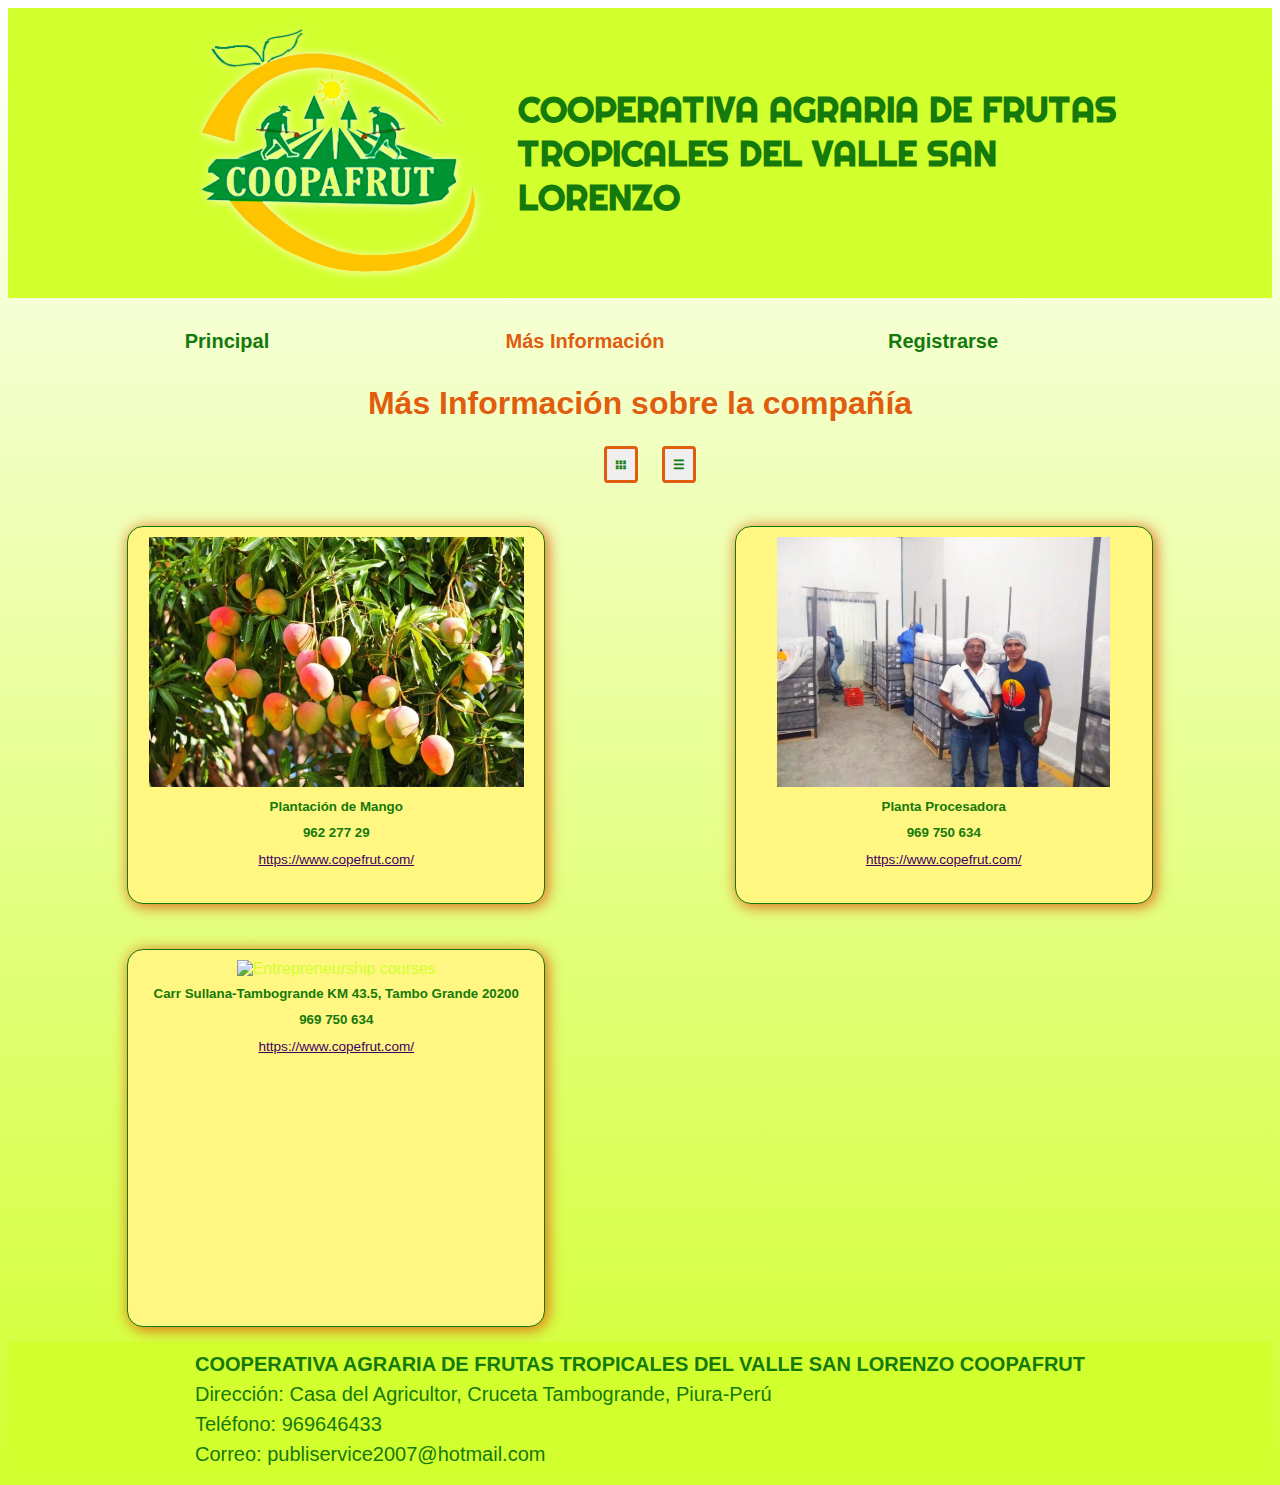
==== activities.html @ f825b4f1 "Coopafrut" ====
<!DOCTYPE html>
<html lang="en">
<head>
    <meta charset="UTF-8">
    <meta name="viewport" content="width=device-width, initial-scale=1.0">
    <title>Coopafrut - Más Información</title>
    <meta name="author" content="Estefania Ortiz Ramirez">
    <meta name="description" content="COOPAFRUT of Tambogrande Piura-Perú, here it's the home page.">
    <link rel="stylesheet" href="styles/activities.css">
    <link rel="icon" href="images/cfruticon.ico">
    <script src="scripts/activities.js" defer></script>
    <meta property="og:title" content="Coopafrut">
    <meta property="og:type" content="website">
    <meta property="og:image" content="https://Estefania-2023.github.io/Coopafrut/images/coopafrutlogo.webp">
    <meta property="og:url" content="https://estefania-2023.github.io/Coopafrut/activities.html">
</head>
<body>
    <header>
        <div id="titledescription">
            <img src="images/coopafrutlogo.webp" alt="Coopafrut Logo" width="320" height="250">
          <h1>COOPERATIVA AGRARIA DE FRUTAS TROPICALES DEL VALLE SAN LORENZO</h1>
        </div>
    </header>
      <button id="menu" title="menu"></button>
        <nav id="animate">
            <ul class="navigation">
                <li><a href="index.html" title="Home Page">Principal</a></li>
                <li><a href="activities.html" title="Activities" class="active">Más Información</a></li>
                <li><a href="join.html" title="Join">Registrarse</a></li>
            </ul>
        </nav>
    
    <main>
        <h2>Más Información sobre la compañía</h2>
        <div class="menu">
            <button id="grid">𝍖</button>
            <button id="list">&#9776;</button>
        </div>
        <article class="grid">
            
        </article>
    </main>
    <footer>
        <div>
            <p><b>COOPERATIVA AGRARIA DE FRUTAS TROPICALES DEL VALLE SAN LORENZO COOPAFRUT</b></p>
            <p>Dirección: Casa del Agricultor,
                Cruceta Tambogrande, Piura-Perú</p>    
            <p>Teléfono: 969646433</p> 
            <p>Correo: publiservice2007@hotmail.com</p>
        </div>
    </footer>
</body>
</html>
---- styles/activities.css ----
@import url('https://fonts.googleapis.com/css2?family=Kanit:ital,wght@0,100;0,200;0,300;0,400;0,500;0,600;0,700;0,800;0,900;1,100;1,200;1,300;1,400;1,500;1,600;1,700;1,800;1,900&family=Righteous&display=swap');
:root {
    --primary-color: #fff782;
    --secondary-color: #e05d10;
    --accent1-color: hsl(73, 100%, 59%);
    --accent2-color: hsl(115, 84%, 26%);

    --heading-font: Righteous;
    --paragraph-font: Kanit ;
}
body {
    font-family: Arial, sans-serif;
    background-image: linear-gradient(rgb(255, 255, 255), var(--accent1-color));
}

header {
    background-color: var(--accent1-color);
    display: block;
}


header img {
  margin: 20px;
  filter: drop-shadow(1px 1px 5px rgb(254, 255, 188));    
}

h1 {
    font-family: "Ubuntu", sans-serif;
    text-align: left;
    font-family: var(--heading-font);
    font-weight: normal;
    color: var(--accent2-color);
    font-weight: bold;
    margin-right: 5px;
}

h2{
  font-family: var(--heading-font);
  color: var(--secondary-color);
}

#titledescription {
    display: flex;
    align-items: center;
    justify-content: center;
    margin-right : 100px ;
}

nav  {
    display: grid;
    grid-template-rows: 0fr; 
    transition: grid-template-rows 0.5s ease-out; 
    padding: 0;
  margin: 0;
}

nav ul {
    overflow: hidden;
    list-style-type: none;
}

nav.open {
	grid-template-rows: 1fr;
}

nav a {
    display: block;
    color: var(--accent2-color);
    text-align: center;
    padding: 1rem;
    text-decoration: none;
    font-weight: bold;
  font-size: 20px;
}

nav a:hover {
    text-decoration: underline; 
    background-color:var(--primary-color);
}

.active {
    color: var(--secondary-color);
}

#menu {
	font-size: 3rem;
	border: 0;
	background: none;
	color: var(--secondary-color);
	position: absolute;
  padding: 5px;
	top: 8rem;
	right: 1rem;
  font-weight: 700;
}

#menu::before {
	content: "☰";
}

#menu.open::before {
	content: "X";
}

footer {
    margin-top: 20px;
    padding: 5px;
    background-color: var(--accent1-color);
}

footer p {
    margin: 5px;
    padding: 1px;
    font-size: 20px;
    color: var(--accent2-color);
}
h1{font-size: 35px;}
h2, h3 {font-size: 32px;
font-family: var(--paragraph-font);}
h2, h3 {
    font-family: var(--heading);
    font-weight: 800;
    margin: 0px;
    text-align: center;
}
.menu {
	margin: 1rem auto;
	padding: 0.5rem;
	text-align: center;
}
h4, h5, h6, button {
    font-family: var(--paragraph);
    font-weight: 500;
    margin: 0px 0px 4px 0px;
}
a, li, span, label {
    font-family: var(--paragraph);
    font-weight: 400;
    margin: 0px;
}

p { 
    font-family: var(--paragraph);
    font-weight: 400;
    margin: 0px 0px 4px 0px;
    font-size: 25px;
    padding: 5px;
    color: var(--accent2-color);
}
#grid, #list{
    border-radius: 10%;
    border: 3px solid var(--secondary-color);
    color: var(--accent2-color);
    margin-left: 20px;
}

.menu button {
	padding: 0.5rem;
	font-weight: 700;
}
.grid {
	display: grid;
	grid-template-columns: repeat(auto-fit, minmax(450px, 1fr));
	grid-gap: 15px;
    place-items: center;
	align-items: center;
}

.grid section {
    padding: 0.5rem;
    width: 400px;
    height: 360px;
    margin: 15px;
    color: var(--accent1-color);
	text-align: center; 
    background-color: var(--primary-color);
    border: 1.5px solid var(--accent2-color);
    border-radius: 1rem;
    box-shadow: 2px 2px 15px var(--secondary-color);
}

.grid .hidep {
    display: none;
}

.grid p {
    max-width: 100%;
}

.grid section > * {
	margin: 0.1rem;
}

.list section > * {
	margin: 0 1rem;
}

.list section {
    padding: 10px;
    color: var(--accent1-color);
}

.list section img {
	display: none; 
}

.list section:nth-child(even) {
	background-color: var(--primary-color);
    color: var(--accent1-color);
}

section p {
	font-weight: 600;
	font-size: smaller;
}

section a {
	font-family: Arial, sans-serif;
	font-size: 0.85rem;
	color: rgb(63, 0, 100);
}

.grid img {
	height: 250px;
	width: auto; 
}

@media only screen and (min-width: 54rem) {

    main {
        max-width: 75rem;
    }
    header, nav, main, footer {
        margin:auto;
    }

    nav ul {
		display: flex;
	}

	nav ul li {
		flex: 1 1 100%;
	}
    #menu {
		display: none; 
	}

    header, footer{
        display: flex;
        align-items: center;
        justify-content: center;
    }

    #titledescription {
        margin-left: 150px;
    }

    nav {
        grid-template-rows: 1fr;
        margin-right: 150px;
    }
}
@media screen and (max-width: 650px) {
    header img {
      margin: 20px;
      width: 110px;
      height: 88px;
      filter: drop-shadow(1px 1px 5px rgb(254, 255, 188));    
    } 
    h1{
      font-size: 25px;
      display: flex;
    }
  }
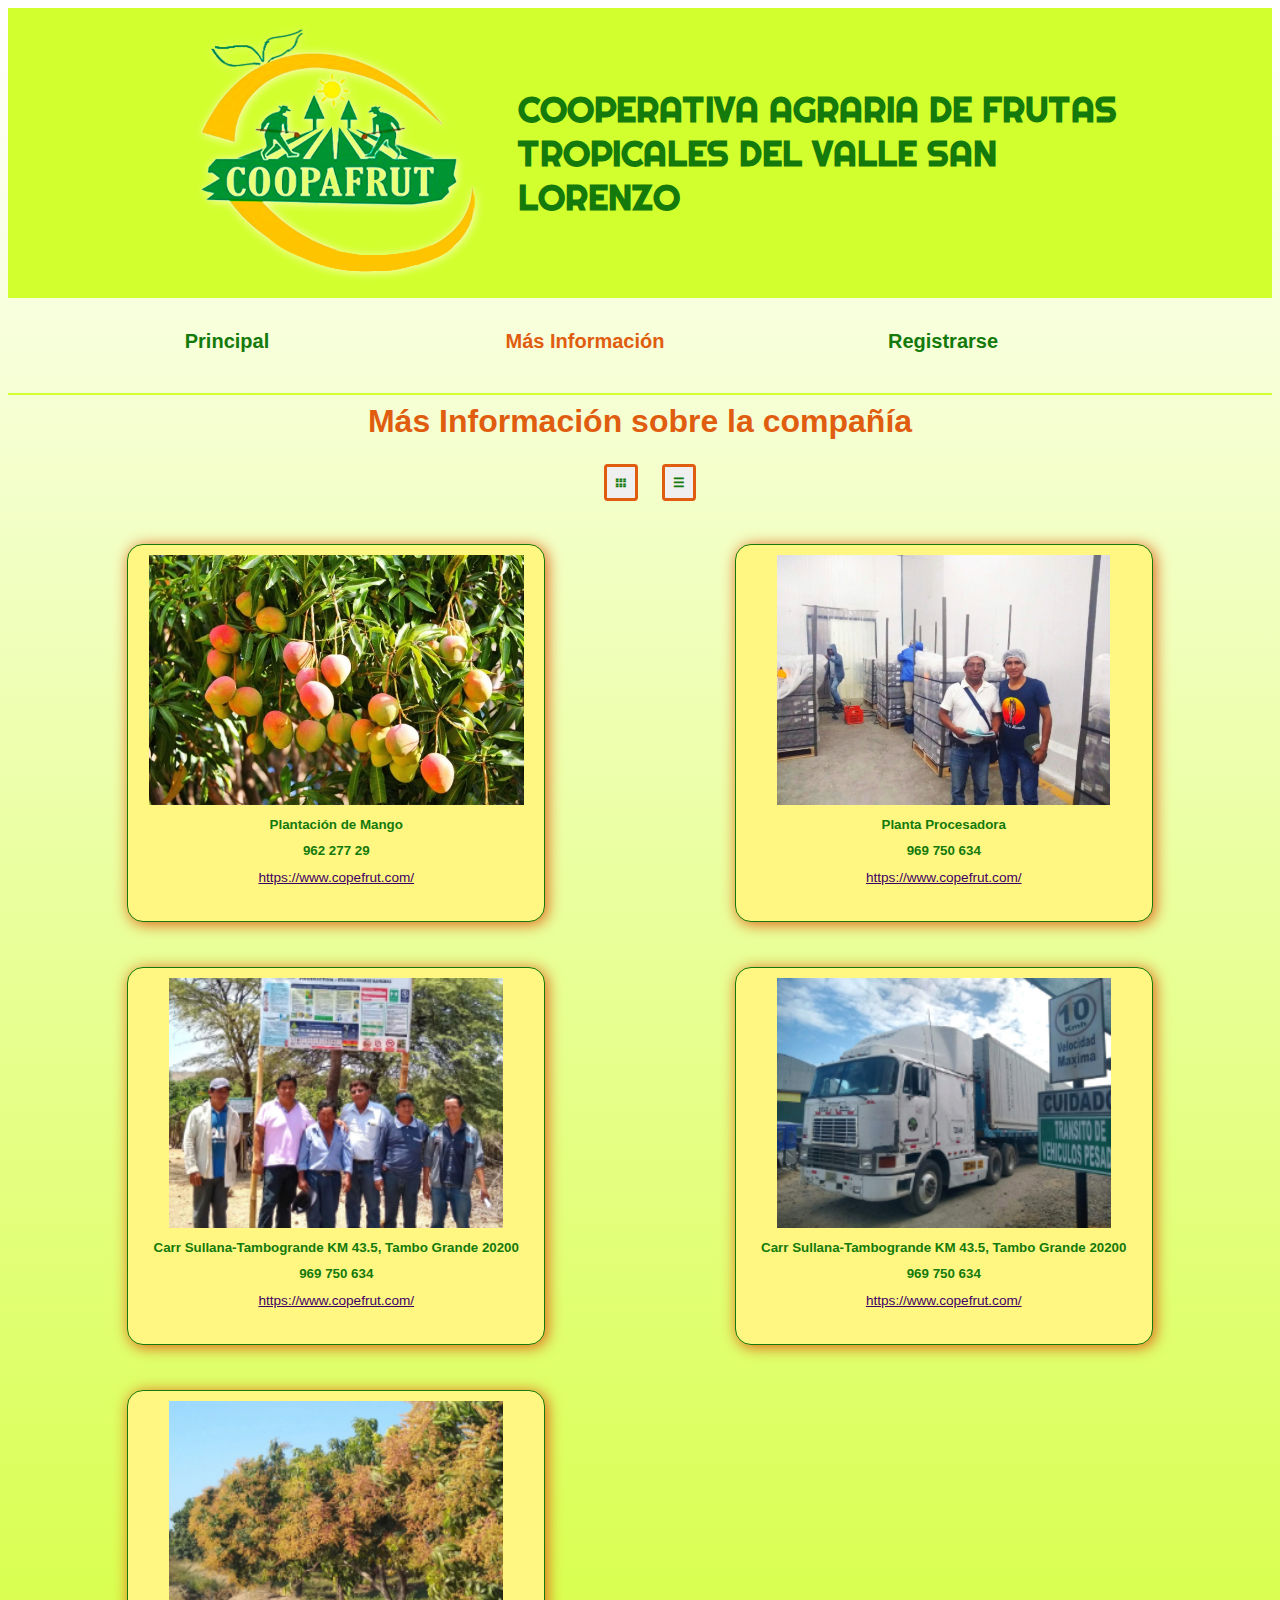
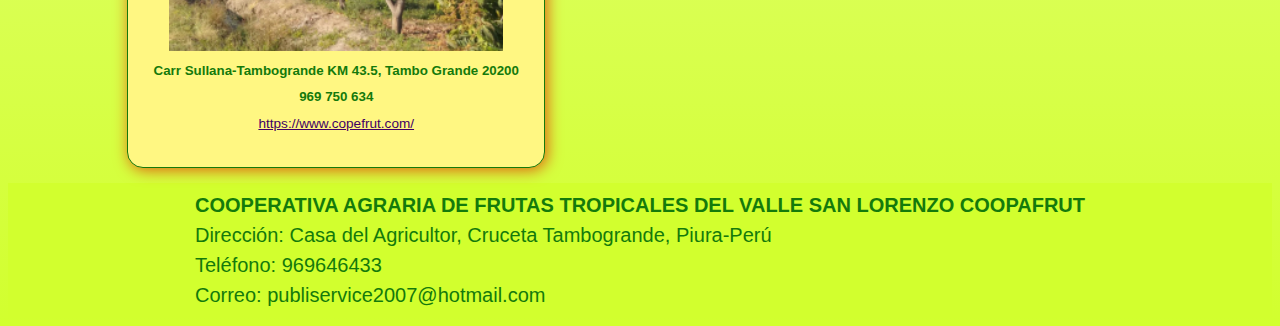
==== commit 1b6fe151: "Coopafrut" ====
--- a/activities.html
+++ b/activities.html
@@ -29,7 +29,7 @@
                 <li><a href="join.html" title="Join">Registrarse</a></li>
             </ul>
         </nav>
-    
+        <hr>
     <main>
         <h2>Más Información sobre la compañía</h2>
         <div class="menu">
--- a/styles/activities.css
+++ b/styles/activities.css
@@ -37,6 +37,9 @@
 h2{
   font-family: var(--heading-font);
   color: var(--secondary-color);
+}
+hr {
+    border: 1px solid var(--accent1-color);
 }
 
 #titledescription {
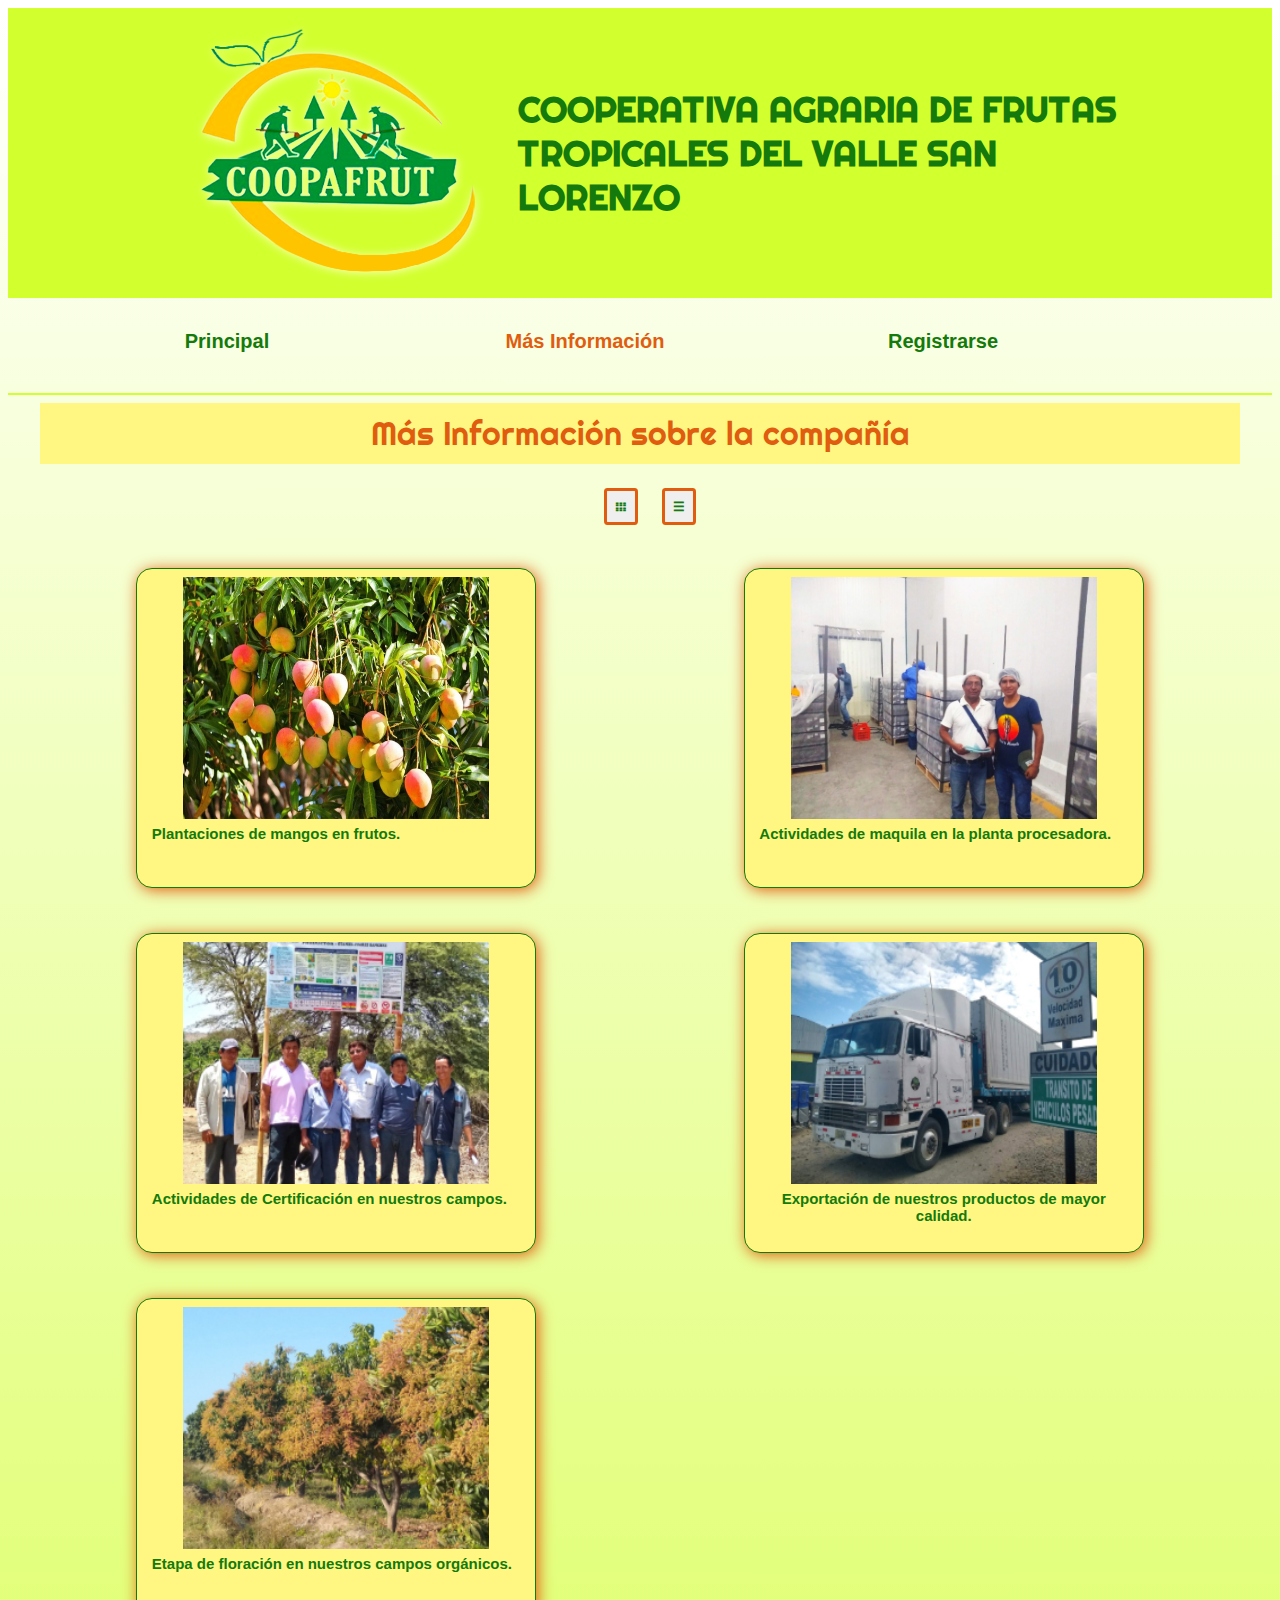
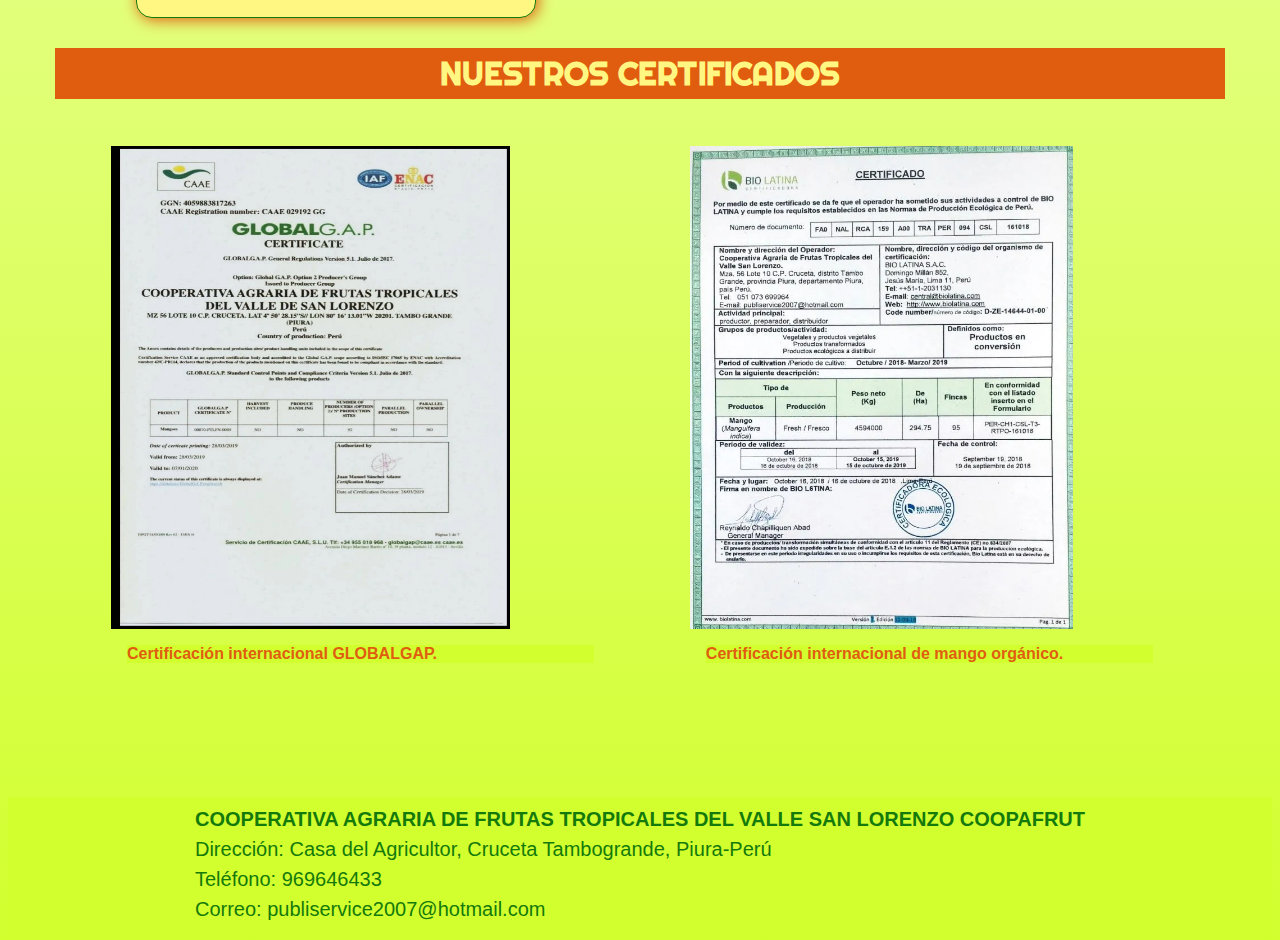
==== commit 73168aa3: "Coopafrut" ====
--- a/activities.html
+++ b/activities.html
@@ -39,6 +39,17 @@
         <article class="grid">
             
         </article>
+        <h3 class="box-title1">NUESTROS CERTIFICADOS</h3>
+        <div class="idea">
+            <figure class="card-content">
+                <img src="images/certificado1.webp" alt="Certificado" width="710" height="985" loading="lazy">
+                <figcaption>Certificación internacional GLOBALGAP.</figcaption>
+            </figure>
+            <figure class="card-content">
+                <img src="images/certificado2.webp" alt="Certificado" width="682" height="916" loading="lazy">
+                <figcaption>Certificación internacional de mango orgánico.</figcaption>
+            </figure>
+        </div>
     </main>
     <footer>
         <div>
--- a/styles/activities.css
+++ b/styles/activities.css
@@ -118,13 +118,22 @@
     color: var(--accent2-color);
 }
 h1{font-size: 35px;}
-h2, h3 {font-size: 32px;
-font-family: var(--paragraph-font);}
-h2, h3 {
-    font-family: var(--heading);
+h2, h3 {font-size: 32px;}
+h2 {
+    font-family: var(--heading-font);
     font-weight: 800;
     margin: 0px;
     text-align: center;
+    color: var(--accent2-color);
+}
+h3 {
+    font-family: var(--heading-font);
+    font-weight: 800;
+    margin: 15px;
+    padding: 5px;
+    text-align: center;
+    color: var(--primary-color);
+    background-color: var(--secondary-color);
 }
 .menu {
 	margin: 1rem auto;
@@ -172,7 +181,7 @@
 .grid section {
     padding: 0.5rem;
     width: 400px;
-    height: 360px;
+    height: 320px;
     margin: 15px;
     color: var(--accent1-color);
 	text-align: center; 
@@ -187,7 +196,10 @@
 }
 
 .grid p {
-    max-width: 100%;
+    font-size: 15px;
+    margin: 15px;
+    display: flex;
+    text-align: center;
 }
 
 .grid section > * {
@@ -224,9 +236,184 @@
 }
 
 .grid img {
-	height: 250px;
-	width: auto; 
-}
+	height: 80%;
+	width: 80%;
+    display: flex; 
+    margin:0 auto;
+}
+/* Form */
+html {-webkit-text-size-adjust: 100%; -ms-text-size-adjust: 100%;}
+* { -moz-box-sizing: border-box; -webkit-box-sizing: border-box; box-sizing: border-box; }
+
+.form1 {
+    margin-top: 2rem;
+    margin-bottom: 2rem;
+    border-radius: 8px;
+    padding: 20px;
+    box-shadow: 1px 5px 5px rgba(0, 0, 0, 0.295); 
+}
+
+.form1 fieldset {
+    margin: 2rem 0;
+    border: 1px solid #ddd;
+    border-radius: 6px;
+    padding: .5rem 2%;
+    justify-content: center;
+    color: var(--accent2-color);
+}
+
+.form1 legend {
+    padding: 0 .5rem;
+}
+
+.form1 label {
+    display: block;
+    padding-top: 1.5rem;
+    font-size: 1rem;   
+}
+
+.form1 div{
+    padding-top: 1.5rem;
+    font-size: 1rem;
+}
+
+.form1 input[type="text"],
+.form1 input[type="tel"],
+.form1 input[type="email"],
+.form1 textarea
+ {
+    background-color: #fff ;
+    display: block;
+    border: solid 1px #999;
+    border-radius: 6px;
+    padding: .75rem;
+    color: #555;
+    width: 100%;
+    max-width: 400px;
+    appearance: none;
+}
+
+.form1 input[type="radio"],
+.form1 input[type="checkbox"] {
+    margin-right: 6px;
+}
+
+.form1 input[type="submit"]{
+    border:none;
+    background-color: var(--primary-color);
+    color:var(--secondary-color);
+    border-radius: 6px;
+    padding: 1rem;
+    width: 100%;
+    max-width: 400px;
+    margin: -1rem 2% 2rem 2%;
+    box-shadow: 2px 2px 6px var(--accent2-color);
+    transition: background-color 0.3s, box-shadow 0.3s;
+}
+
+.form1 input[type="submit"]:hover {
+    background-color: var(--accent2-color);
+    color: var(--accent1-color);
+    box-shadow: 2px 2px 6px #666;
+}
+
+.form1 input:required {
+    border-bottom: solid 4px red;
+}
+
+.form1 input:required:valid {
+    border-bottom: solid 4px green;
+}
+
+#mlevel{
+    margin-top: -20px;
+    width: 100%;
+    max-width: 400px;
+}
+
+.membership-option {
+    border: solid 1px #999;
+    background-color: #fff;
+    border-radius: 6px;
+    display: grid;
+    grid-template-columns: 1fr 1fr;
+    margin-bottom: 10px;
+    padding: 10px;
+}
+
+#mlevel label {
+    padding-top: 0;
+}
+
+#mlevel span{
+    text-align: center;
+}
+
+.card-content img{
+    width: 80%;
+    height: 80%;
+    display:flex;
+}
+
+figcaption {
+    font-family: var(--paragraph);
+    font-weight: 400;
+    background-color: var(--accent1-color);
+    color: var(--secondary-color);
+    font-weight: bold;
+    margin: 1rem;
+}
+
+
+.membership-option {
+    opacity: 0; 
+    transform: translateY(-20px); 
+    transition: opacity 2s ease, transform 2s ease;
+    margin: 10px 0; 
+}
+
+.membership-option.visible {
+    opacity: 1;
+    transform: translateY(0);
+}
+
+dialog {
+    border: 1px solid rgba(0, 0, 0, 0.1);
+    border-radius: .25rem;
+    padding: 1rem;
+    background-color: #fff;
+    box-shadow: 0 0 3rem #777;
+    width: 90%;
+    max-width: 600px;
+  }
+
+h2{
+    background-color: var(--primary-color);
+    color: var(--secondary-color);
+    font-weight: normal;
+    padding: 10px;
+}
+
+::backdrop {
+    background-color: rgba(0, 0, 0, 0.5);
+  }
+  
+dialog span {
+    cursor: pointer;
+    position: absolute;
+    background-color: #c7c5c5;
+    top: 13px;
+    right: 23px;
+    padding: .5rem 1rem;
+    border: 1px solid rgba(0, 0, 0, 0.1);
+  }
+
+  .idea {
+    display: flex;
+    flex-direction: row;
+    margin: 1rem;
+    padding: 15px;
+  }
 
 @media only screen and (min-width: 54rem) {
 
@@ -262,6 +449,7 @@
         grid-template-rows: 1fr;
         margin-right: 150px;
     }
+    
 }
 @media screen and (max-width: 650px) {
     header img {
@@ -274,5 +462,20 @@
       font-size: 25px;
       display: flex;
     }
+    .idea {
+        display: grid;
+        
+    }
+    .card-content img{
+        width: 100%;
+        height: 100%;
+        display:flex;
+    }
+    .grid img{
+        display: flex;
+    }
+    footer{
+        margin-top: 5rem;
+    }
   }
   